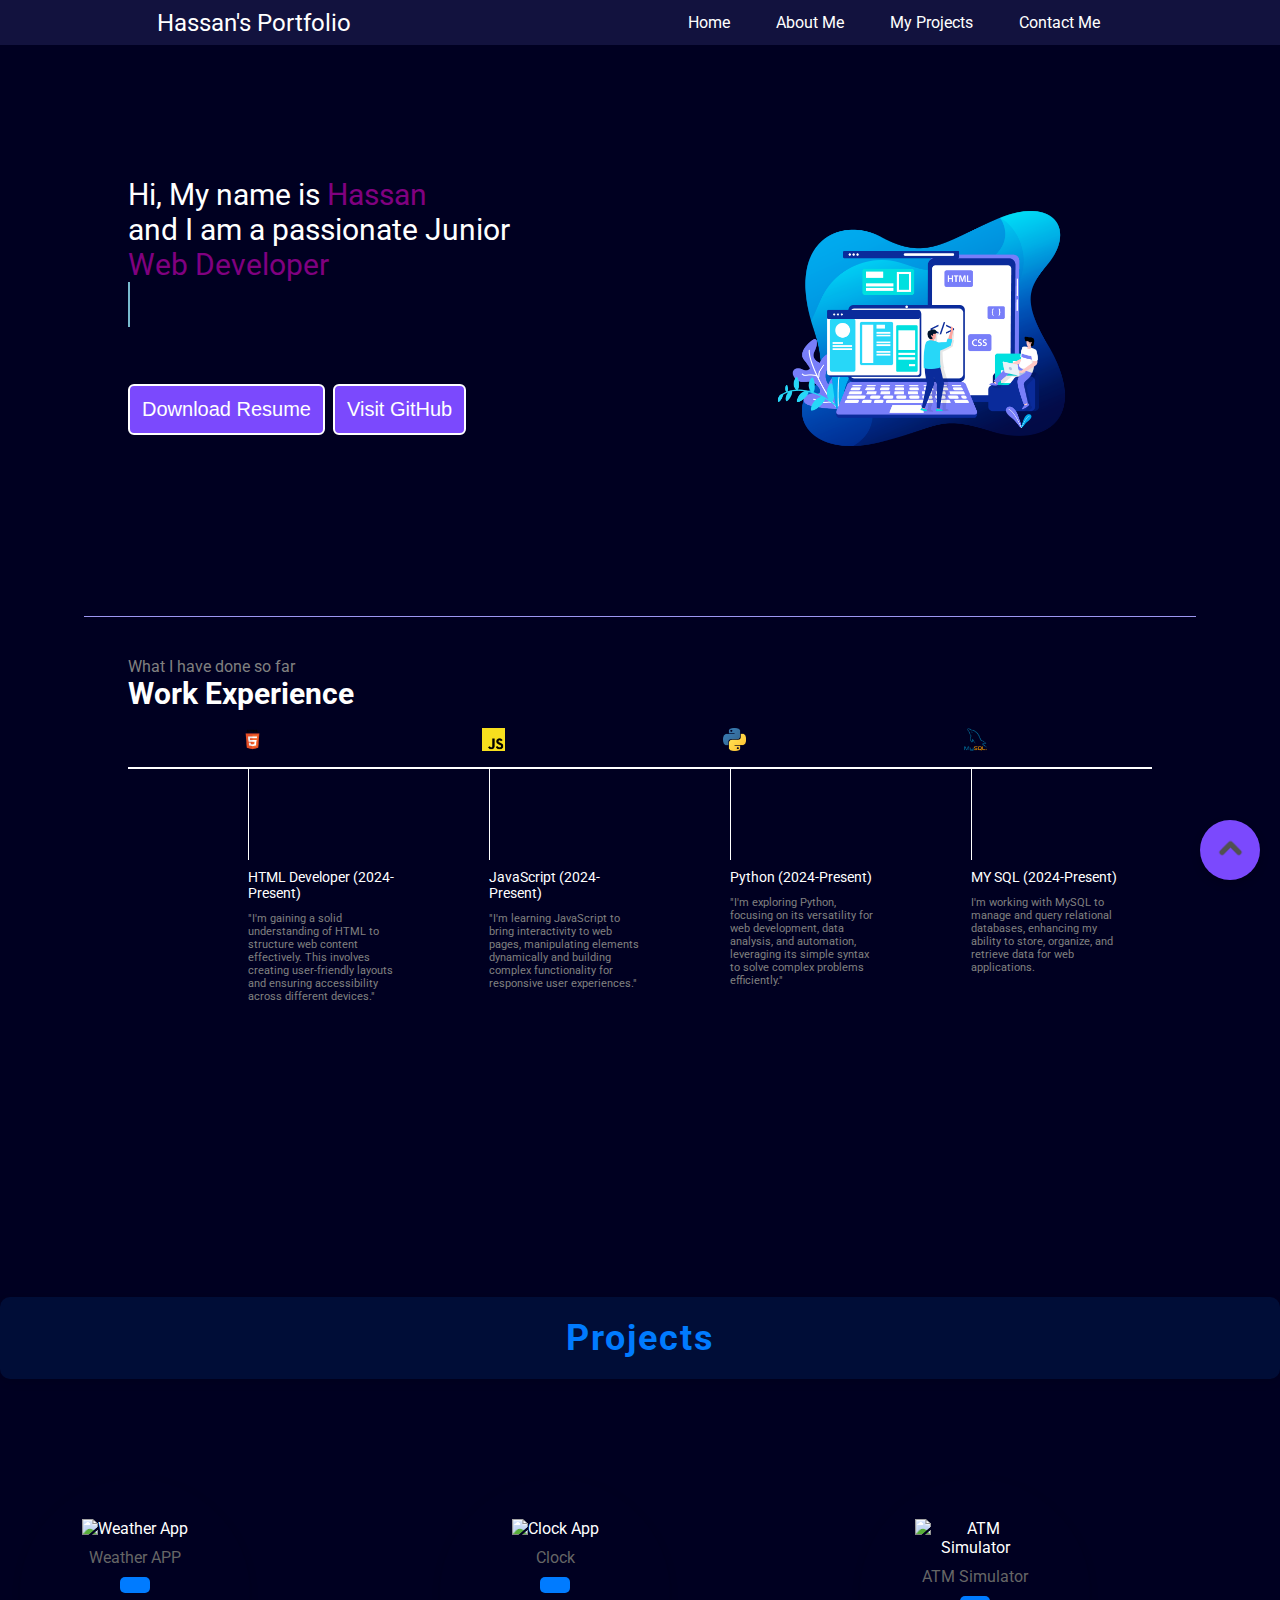
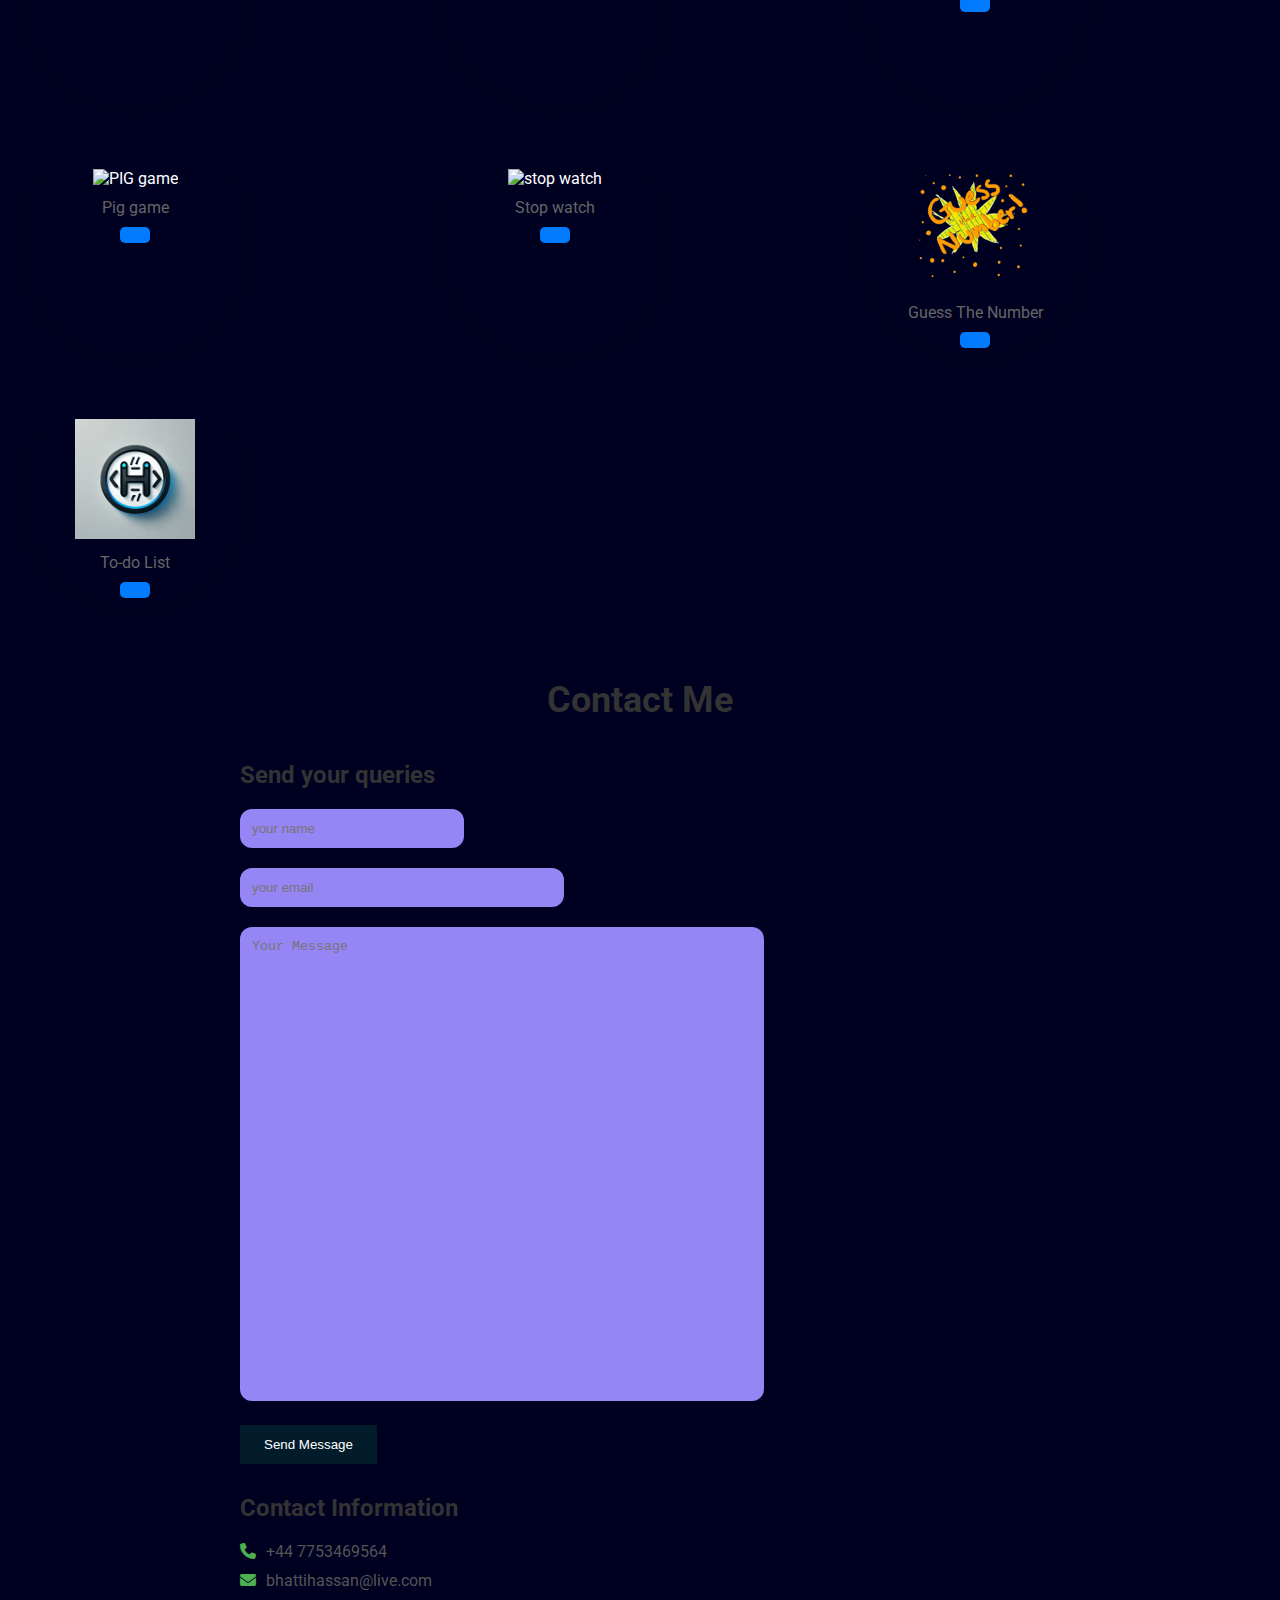
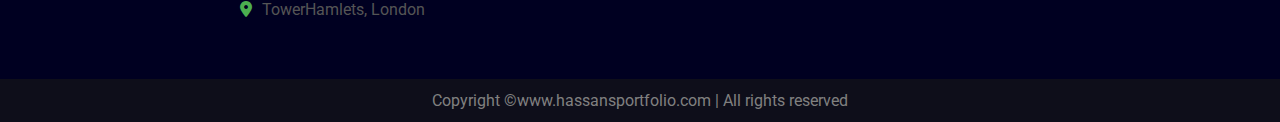
==== index.html @ a8bab6af "Update index.html" ====
<!DOCTYPE html>
<html lang="en">
  <head>
    <meta charset="UTF-8" />
    <meta name="viewport" content="width=device-width, initial-scale=1.0" />
    <title>Hassan-Developer Portfolio</title>
    <link rel="stylesheet" href="https://cdnjs.cloudflare.com/ajax/libs/font-awesome/6.6.0/css/all.min.css">
    <link href="https://fonts.googleapis.com/css2?family=Roboto:wght@400;700&display=swap" rel="stylesheet">
    <link rel="stylesheet" href="css/style.css" />
    
  </head>
  <body>
    <header>
      <nav>
        <div class="left">Hassan's Portfolio</div>
        <div class="right">
          <ul>
             <li><a href="javascript:void(0);">Home</a></li>
            <li><a href="javascript:void(0);" onclick="showAbout(event)">About Me</a></li>
            <li><a href="javascript:void(0);" id ="Projects" >My Projects</a></li>
            <li><a href="javascript:void(0);" id="contact">Contact Me</a></li>
          </ul>
        </div>
      </nav>
    </header>
   
    <div class="cloud" id="aboutCloud"> 
 
  <div class="text">

  <h1>About Me</h1>
 
<p class = "ani-text">I hold a BSc Computer Science degree from University of East London and have a deep passion for programming languages and new technologies. I am fast learner with a strong ability to stay updated with latest industry knowledge. Currently, I am enrolled in 12-week intensive Bootcamp focused on Software Development skills, where I am working on several projects to develop an online GitHub portfolio.</p>

 <p class="ani-text"> My goal is to consolidate my skills and gain hands-on experience as a junior Developer. I am now seeking a Junior Developer role to build my existing knowledge and contribute effectively to dynamic team.   
  </p>
  <button class="close" id="close">X</button>
  </div>
  </div>
</div>
    <main>
      <section class="firstSection">
        <div class="leftSection">
          <div class="animated">
            Hi, My name is <span class="purple">Hassan</span>
            <div>and I am a passionate Junior</div>
            <div><span class = "purple">Web Developer</span></div>
            <span class="cursor"></span>
          </div>
          
          <span id="element"></span>
          <div class="button">
            <button class="btn" onclick="downloadResume()">Download Resume</button>
            <button class="btn"onclick="visitGitHub()">Visit GitHub</button>
          </div>
        </div>
        <div class="rightSection"><img src="front-logox/Pic1.png"></div>
      </section>
<hr>
      <section class="secondSection">
        <span class="text-gray">What I have done so far</span>
        <h1>Work Experience</h1>

        <div class="box">
        <div class="vertical">
          <img class="image-top" src="front-logox/html.png" alt="">
          <div class="vertical-title">
            HTML Developer (2024-Present)
          </div>
          <div class="vertical-desc">
            "I'm gaining a solid understanding of HTML to structure web content effectively. This involves creating user-friendly layouts and ensuring accessibility across different devices."
          </div>
        </div>

        <div class="vertical">
          <img class="image-top" src="front-logox/js.png" alt="">
          <div class="vertical-title">
            JavaScript (2024-Present)
          </div>
          <div class="vertical-desc">
            "I'm learning JavaScript to bring interactivity to web pages, manipulating elements dynamically and building complex functionality for responsive user experiences."
          </div>
        </div>
        <div class="vertical">
          <img class="image-top" src="front-logox/py.png" alt="">
          <div class="vertical-title">
            Python (2024-Present)
          </div>
          <div class="vertical-desc">
            "I'm exploring Python, focusing on its versatility for web development, data analysis, and automation, leveraging its simple syntax to solve complex problems efficiently."
          </div>
        </div>
        <div class="vertical">
          <img class="image-top" src="front-logox/mysql.png" alt="">
          <div class="vertical-title">
            MY SQL (2024-Present)
          </div>
          <div class="vertical-desc">
            I'm working with MySQL to manage and query relational databases, enhancing my ability to store, organize, and retrieve data for web applications.
          </div>
        </div>  
      </section>
    </main>


  <h3 class="page-title" id="Project-f">Projects</h3>
    
    <div class="rectangular-project">

      <div class="project-card">
        <img src="/projectslogos/Weather.png" alt="Weather App" class="project-logo">
<p>Weather APP</p>
<a href="Projects/Weather APP/index.html" class="project-link" target="_blank"></a>
      </div>

      <div class="project-card">
        <img src="/projectslogos/clock.PNG" alt="Clock App" class="project-logo">
        <p>Clock</p>
        <a href="Projects/Amazing analog and digital clock/index.html" class="project-link" target="_blank"></a>
        
              </div>

              <div class="project-card">
                <img src=/"projectslogos/Atm_simulator.PNG" alt="ATM Simulator" class="project-logo">
                <p>ATM Simulator</p>
                <a href="Projects/Cash Machine/index.html" class="project-link" target="_blank"></a>
                
                      </div>

                      <div class="project-card">
                        <img src="/projectslogos/pig_game.PNG" alt="PIG game" class="project-logo">
                        <p>Pig game</p>
                        <a href="Projects/07-Pig-Game/starter/index.html" class="project-link" target="_blank"></a>
                        
                              </div>

               <div class="project-card">
                                <img src="/projectslogos/Stop_watch.PNG" alt="stop watch" class="project-logo">
                                <p>Stop watch</p>
                                <a href="Projects/Stop watch/index.html" class="project-link" target="_blank"></a>
                                
                                      </div>

                                      <div class="project-card">
                                        <img src="/projectslogos/guess.png" alt="stop watch" class="project-logo">
                                        <p>Guess The Number</p>
                                        <a href="Projects/guess my number/index.html" class="project-link" target="_blank"></a>
                                        
                                              </div>
                                              <div class="project-card">
                                                <img src="projectslogos/todolist.png" alt="todolist" class="project-logo">
                                                <p>To-do List</p>
                                                <a href="Projects/To do list app/index.html" class="project-link" target="_blank"></a>
                                                
                                                      </div>
    </div>
    <section class="contact" id="contact-f">
      <div class="container">
        <h2>Contact Me</h2>
        <div class="contact-wrapper">
          <div class="contact-form">
            <h3>Send your queries</h3>
            <form action="https://formspree.io/f/xanwrjkg"
            method="POST">

              <div class="form-group">
                <input type="text" class="name" name="name" placeholder="your name">
              </div>
              <div class="form-group">
                <input type="email" class="email" name="email" placeholder="your email">
              </div>
              <div class="form-group">
                <textarea name="message" class="message" placeholder="Your Message"></textarea>
            </div>
            <button type="submit">Send Message</button>
            </form>
          </div>
          <div class="contact-info">
            <h3>Contact Information</h3>
            <p><i class="fas fa-phone"></i>+44 7753469564</p>
            <p><i class="fas fa-envelope"></i>bhattihassan@live.com</p>
            <p><i class="fas fa-map-marker-alt"></i>TowerHamlets, London</p>
          </div>
        </div>
      </div>
    </section>
    <div class="up" id="up">
    <img src="front-logox/up.png">
  </div>



    <footer>

<div class="footer-rights">
 Copyright &#169;www.hassansportfolio.com | All rights reserved
</div>
    </footer>


  
    <script src="javascript/script.js"></script>
  </body>
</html>
---- css/style.css ----
* {
  margin: 0;
  padding: 0;
}

html {
  scroll-behavior: smooth;
}

body {
  background-color: rgb(0, 0, 33);
  color: white;
  font-family: "Roboto", sans-serif;
}

nav {
  display: flex;
  justify-content: space-around;
  align-items: center;
  height: 45px;
  background-color: rgb(18, 18, 62);
}

nav ul {
  display: flex;
  justify-content: center;
}

nav ul li {
  list-style: none;
  margin: 0 23px;
}

nav ul li a {
  text-decoration: none;
  color: white;
}

nav ul li a:hover {
  color: rgb(115, 115, 243);
  font-size: 1.02rem;
}

main hr {
  border: 0;
  background: #9c97f1;
  height: 1.2px;
  margin: 40px 84px;
}
.left {
  font-size: 1.5rem;
}

.firstSection {
  display: flex;
  justify-content: space-around;
  align-items: center;
  margin: 130px 0;
}

.firstSection > div {
  width: 30%;
}

.leftSection {
  font-size: 2rem;
}

.leftSection .button {
  padding: 50px 0;
}

.rightSection img {
  width: 80%;
}

.leftSection .btn {
  background-color: #7b49fd;
  color: white;
  border: 2px solid white;
  border-radius: 6px;
  font-size: 20px;
  cursor: pointer;
  padding: 12px;
}

.purple {
  color: purple;
}

.text-gray {
  color: gray;
}

#element {
  color: purple;
}

.secondSection {
  max-width: 80vw;
  margin: auto;
  height: 80vh;
}

.secondSection h1 {
  font-size: 1.9rem;
}

.secondSection .box {
  background: white;
  width: 80vw;
  height: 2px;
  margin: 56px 0;
  display: flex;
}

.secondSection .vertical {
  height: 93px;
  width: 1px;
  background-color: white;
  margin: 0 120px;
}

.image-top {
  width: 23px;
  position: relative;
  top: -39px;
  left: -7px;
}

.vertical-title {
  position: relative;
  top: 75px;
  width: 150px;
  font-size: 14px;
}

.vertical-desc {
  position: relative;
  top: 86px;
  color: gray;
  width: 150px;
  font-size: 11px;
}

footer {
  background-color: #0e0e1a;
}

.footer {
  display: flex;
  padding: 23px 122px;
  justify-content: space-evenly;
}

.footer ul {
  list-style: none;
}

.footer > div {
  width: 223px;
}

footer .footer-rights {
  text-align: center;
  color: gray;
  padding: 12px;
}

.contact {
  min-height: 100vh;
  background-color: rgb(0, 0, 33);
  padding: 50px;
  text-align: center;
}

.container {
  max-width: 800px;
  margin: 0 auto;
}

.container h2 {
  font-size: 36px;
  margin-bottom: 40px;
  color: #333;
}

.contact-wrapper {
  display: grid;
  grid-template-columns: 1fr;
  grid-gap: 30px;
}

.contact-form {
  text-align: left;
}

.contact-form h3 {
  font-size: 24px;
  margin-bottom: 20px;
  color: #333;
}

.form-group {
  margin-bottom: 20px;
}

.form-group .name {
  width: 200px;
}

.form-group .email {
  width: 300px;
}

.form-group .message {
  width: 500px;
  height: 50vh;
}

input,
textarea {
  width: 100%;
  padding: 12px;
  border-radius: 12px;
  border: none;
  background-color: #9685f5;
  color: #333;
  resize: none;
}

input:focus,
textarea:focus {
  outline: none;
  box-shadow: 0 0 8px #bbb;
}

button {
  display: inline;
  padding: 12px 24px;
  background-color: #031c2b;
  color: #fff;
  border: none;
  cursor: pointer;
  transition: 0.3s ease;
}

button:hover {
  background-color: #59b3e7;
}

.contact-info {
  text-align: left;
}

.contact-info h3 {
  font-size: 24px;
  margin-bottom: 20px;
  color: #333;
}

.contact-info p {
  margin-bottom: 10px;
  color: #555;
}

.contact-info i {
  color: #4caf50;
  margin-right: 10px;
}

.up {
  position: fixed;
  bottom: 20px;
  right: 20px;
  width: 60px;
  height: 60px;
  background-color: #7b49fd;
  border-radius: 50%;
  display: flex;
  justify-content: center;
  align-items: center;
  box-shadow: 0px 4px 10px rgba(0, 0, 0, 0.2);
  cursor: pointer;
}

.up img {
  width: 30px;
  height: 30px;
}

.up:hover {
  background-color: #188acc;
}

.animated {
  font-size: 30px;
  white-space: nowrap;
  overflow: hidden;
  animation: typing 2s steps(50, end) forwards, blink 0.75s step-end infinite;
}

@keyframes typing {
  from {
    width: 0;
  }
  to {
    width: 100%;
  }
}

@keyframes blink {
  from {
    border-right-color: black;
  }
  to {
    border-right-color: transparent;
  }
}

.cursor {
  display: inline-block;
  background-color: rgb(120, 186, 206);
  width: 2px;
  height: 1.5em;
  animation: blink-cursor 1s steps(1) infinite;
}

@keyframes blink-cursor {
  50% {
    opacity: 0;
  }
}

.text h1 {
  font-size: 1.8em;
  color: #7b49fd;
  margin-bottom: 10px;
}

.ani-text {
  font-size: 1.1em;
  line-height: 1.6;
  margin-bottom: 15px;
}

#aboutCloud {
  display: none;
}

.cloud {
  position: relative;
  top: 100px;
  left: 50%;
  transform: translateX(-50%);
  width: 450px;
  border-radius: 20px;
  padding: 25px 20px;
  background: linear-gradient(135deg, #6a11cb 0%, #2575fc 100%);
  box-shadow: 0 4px 20px rgba(0, 0, 0, 0.2);
  color: white;
  text-align: center;
  animation: fadeIn 1s ease;
}

.text h1 {
  font-family: "Arial", sans-serif;
  font-size: 2em;
  color: #ffda79;
  margin-bottom: 15px;
  animation: slideDown 1s ease;
}

.ani-text {
  font-family: "Verdana", sans-serif;
  font-size: 1.1em;
  line-height: 1.6;
  margin-bottom: 15px;
  text-shadow: 1px 1px 2px rgba(0, 0, 0, 0.2);
  opacity: 0;
  animation: fadeInText 1.5s ease forwards;
}

@keyframes fadeInText {
  0% {
    opacity: 0;
  }
  100% {
    opacity: 1;
  }
}

.close {
  position: absolute;
  top: 10px;
  right: 10px;
  background: none;
  border: none;
  color: white;
  cursor: pointer;
  transition: color 0.3s;
}

.close:hover {
  color: #ff5e5e;
}

@keyframes fadeIn {
  from {
    opacity: 0;
  }
  to {
    opacity: 1;
  }
}

@keyframes fadeOut {
  from {
    opacity: 1;
  }
  to {
    opacity: 0;
  }
}

.rectangular-project {
  display: grid;
  grid-template-columns: repeat(3, 1fr);
  gap: 20px;
  padding: 20px;
}

.project-logo {
  max-width: 80%;
  height: auto;
  margin-bottom: 10px;
}

.project-card p {
  color: #666;
}

.project-link {
  display: inline-block;
  margin-top: 10px;
  padding: 8px 15px;
  background-color: #007bff;
  color: #fff;
  text-decoration: none;
  border-radius: 5px;
  transition: background-color 0.3s;
}

.project-link:hover {
  background-color: #0056b3;
}

.page-title {
  font-size: 36px;
  color: #007bff;
  text-align: center;
  font-weight: bold;
  letter-spacing: 2px;
  background-color: rgba(0, 123, 255, 0.1);
  padding: 20px;
  border-radius: 10px;
  box-shadow: 0 4px 8px rgba(0, 0, 0, 0.1);
  position: relative;
  transform: translateY(-80px);
}

@keyframes moveAround {
  0% {
    transform: translate(0px, 0px);
  }
  25% {
    transform: translate(5px, -5px);
  }
  50% {
    transform: translate(-5px, 5px);
  }
  75% {
    transform: translate(10px, 0px);
  }
  100% {
    transform: translate((0px, 10px));
  }
}

.project-card {
  background-color: transparent;
  border-radius: 120px;
  box-shadow: 0 2px 10px rgba(0, 0, 0, 0.1);
  padding: 40px;
  text-align: center;
  transition: transform 0.2s;
  position: relative;
  width: 150px;
  height: 150px;

  animation: moveAround 3s infinite;
  transition: transform 0.2s ease-in-out;
}

.project-card:hover {
  animation: none;
  transform: scale(1.05);
}
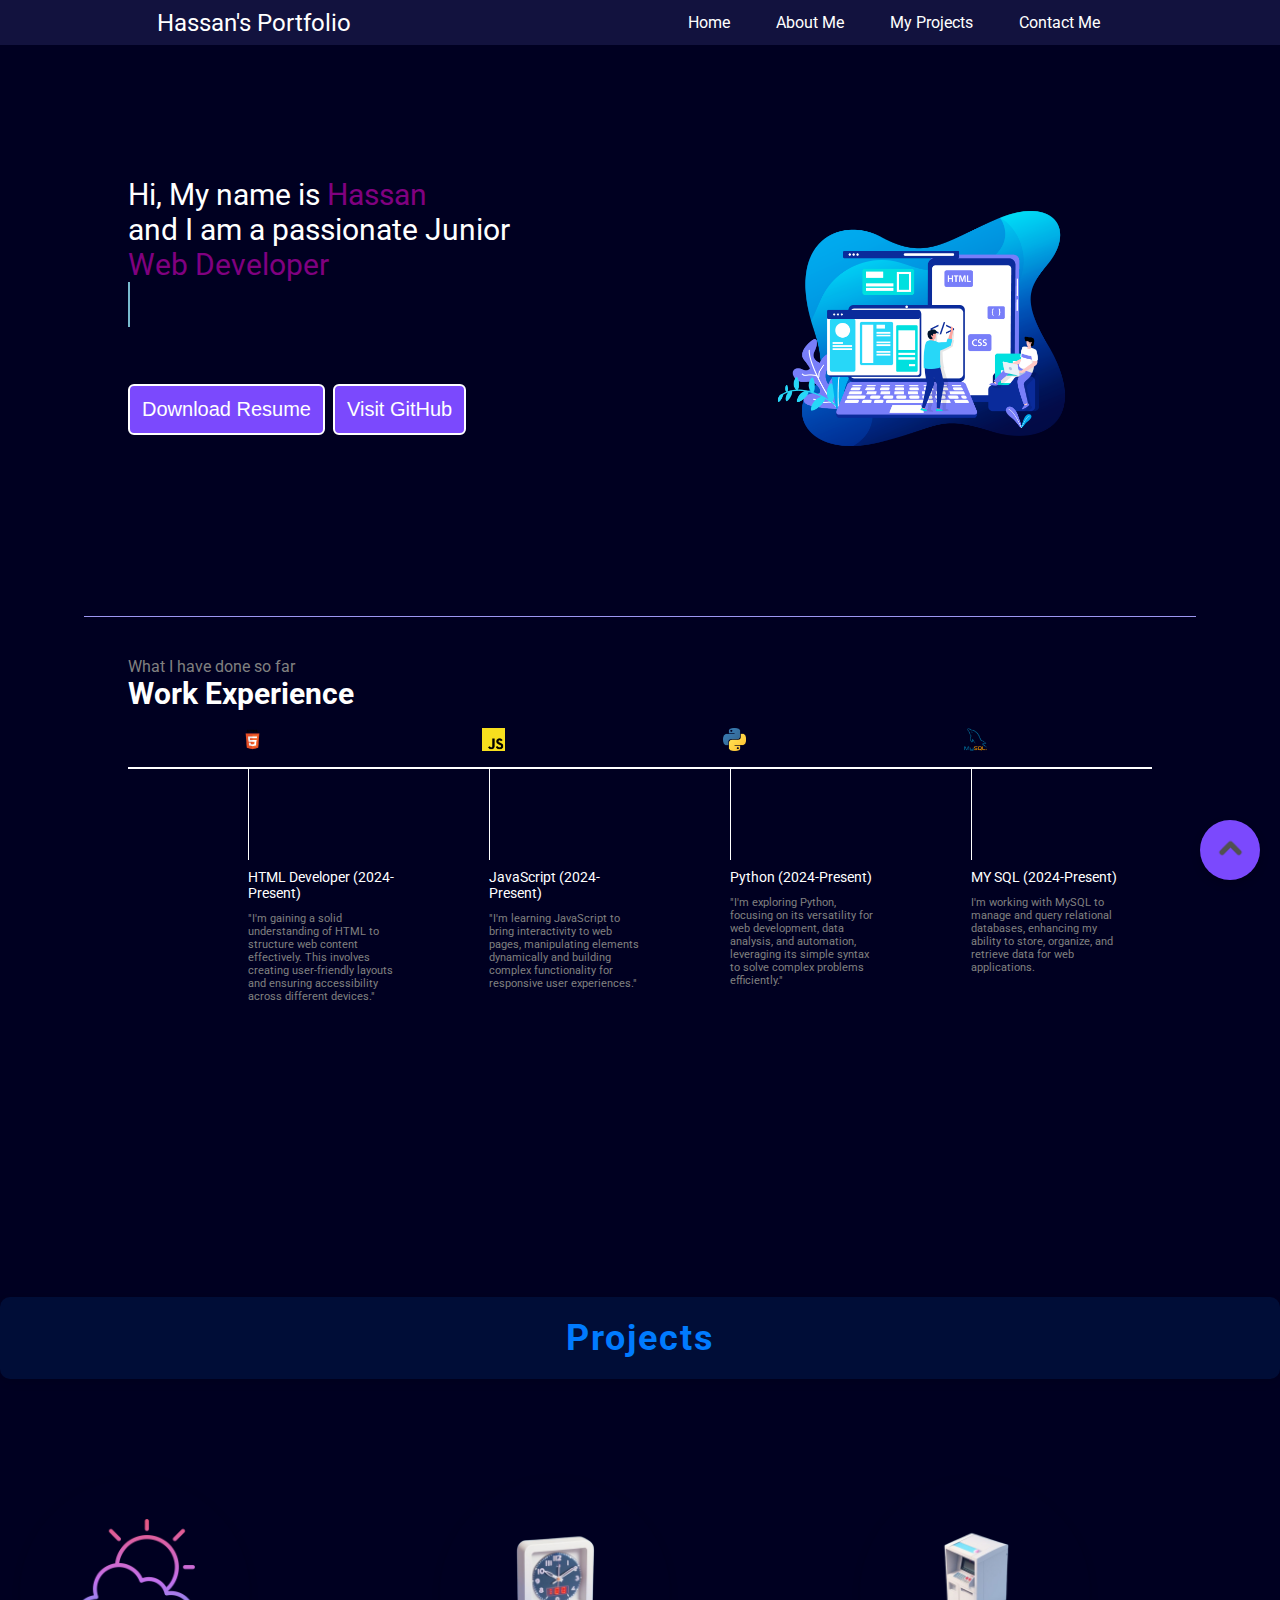
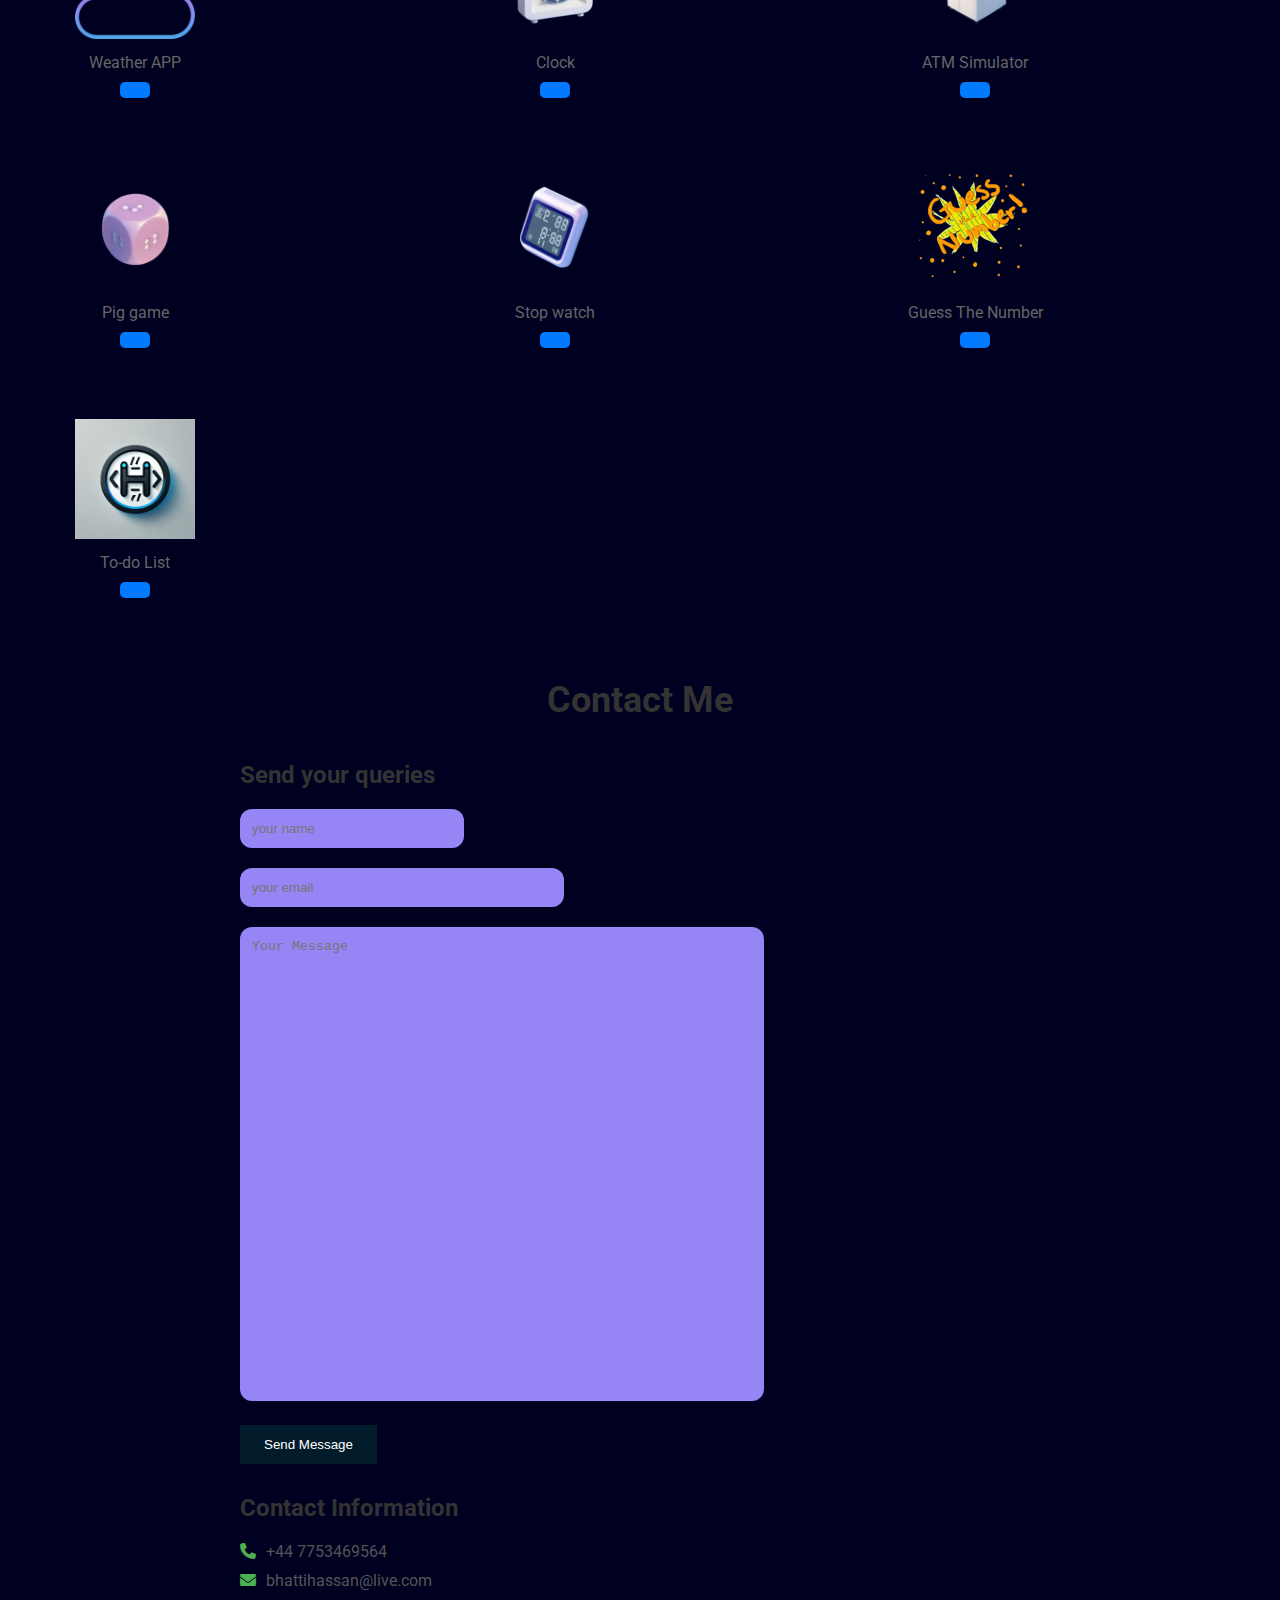
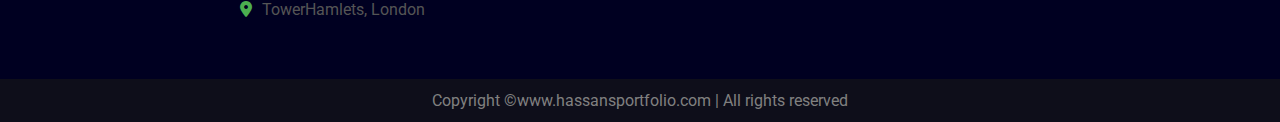
==== commit 4a48ba4c: "corrected spellings" ====
--- a/index.html
+++ b/index.html
@@ -108,41 +108,41 @@
     <div class="rectangular-project">
 
       <div class="project-card">
-        <img src="/projectslogos/Weather.png" alt="Weather App" class="project-logo">
+        <img src="projectslogos/weather.png" alt="Weather App" class="project-logo">
 <p>Weather APP</p>
 <a href="Projects/Weather APP/index.html" class="project-link" target="_blank"></a>
       </div>
 
       <div class="project-card">
-        <img src="/projectslogos/clock.PNG" alt="Clock App" class="project-logo">
+        <img src="projectslogos/clock.png" alt="Clock App" class="project-logo">
         <p>Clock</p>
         <a href="Projects/Amazing analog and digital clock/index.html" class="project-link" target="_blank"></a>
         
               </div>
 
               <div class="project-card">
-                <img src=/"projectslogos/Atm_simulator.PNG" alt="ATM Simulator" class="project-logo">
+                <img src="projectslogos/atmsimulator.png" alt="ATM Simulator" class="project-logo">
                 <p>ATM Simulator</p>
                 <a href="Projects/Cash Machine/index.html" class="project-link" target="_blank"></a>
                 
                       </div>
 
                       <div class="project-card">
-                        <img src="/projectslogos/pig_game.PNG" alt="PIG game" class="project-logo">
+                        <img src="projectslogos/piggame.png" alt="PIG game" class="project-logo">
                         <p>Pig game</p>
                         <a href="Projects/07-Pig-Game/starter/index.html" class="project-link" target="_blank"></a>
                         
                               </div>
 
                <div class="project-card">
-                                <img src="/projectslogos/Stop_watch.PNG" alt="stop watch" class="project-logo">
+                                <img src="projectslogos/stopwatch.png" alt="stop watch" class="project-logo">
                                 <p>Stop watch</p>
                                 <a href="Projects/Stop watch/index.html" class="project-link" target="_blank"></a>
                                 
                                       </div>
 
                                       <div class="project-card">
-                                        <img src="/projectslogos/guess.png" alt="stop watch" class="project-logo">
+                                        <img src="projectslogos/guess.png" alt="stop watch" class="project-logo">
                                         <p>Guess The Number</p>
                                         <a href="Projects/guess my number/index.html" class="project-link" target="_blank"></a>
                                         
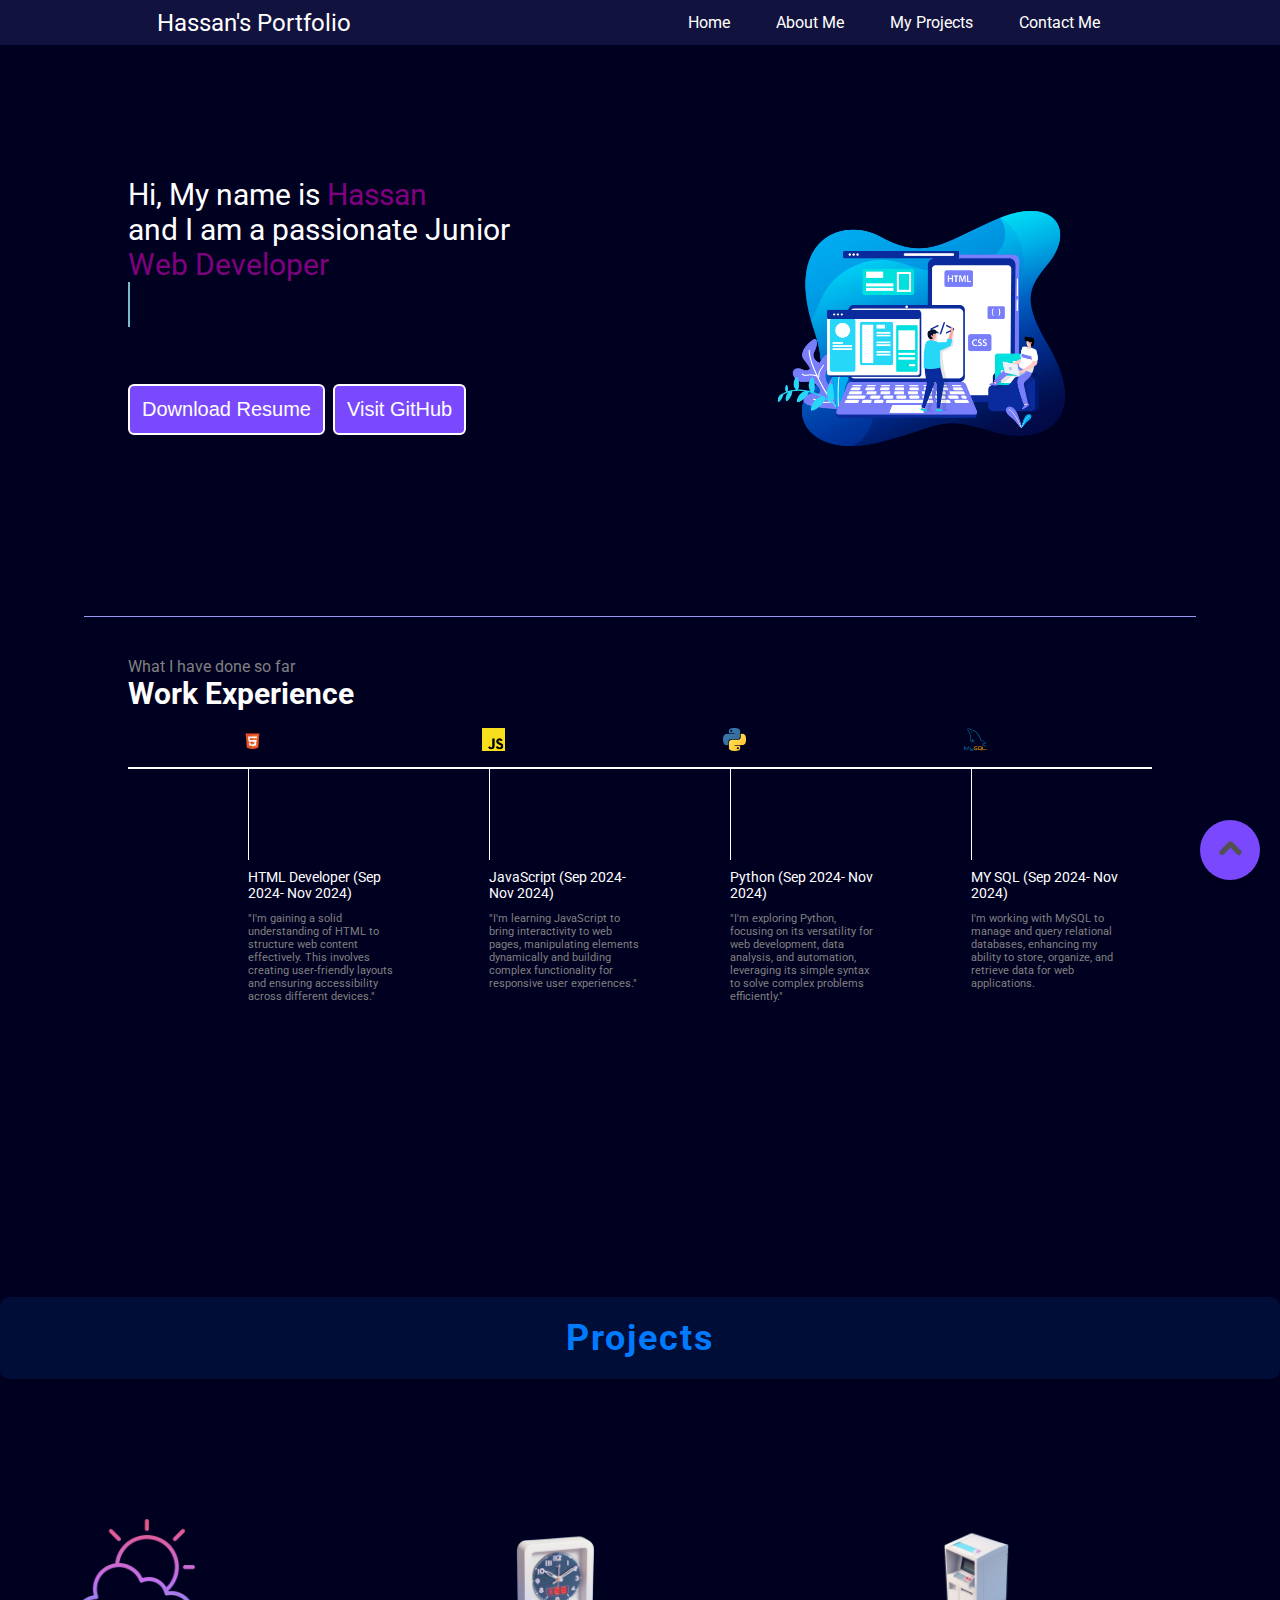
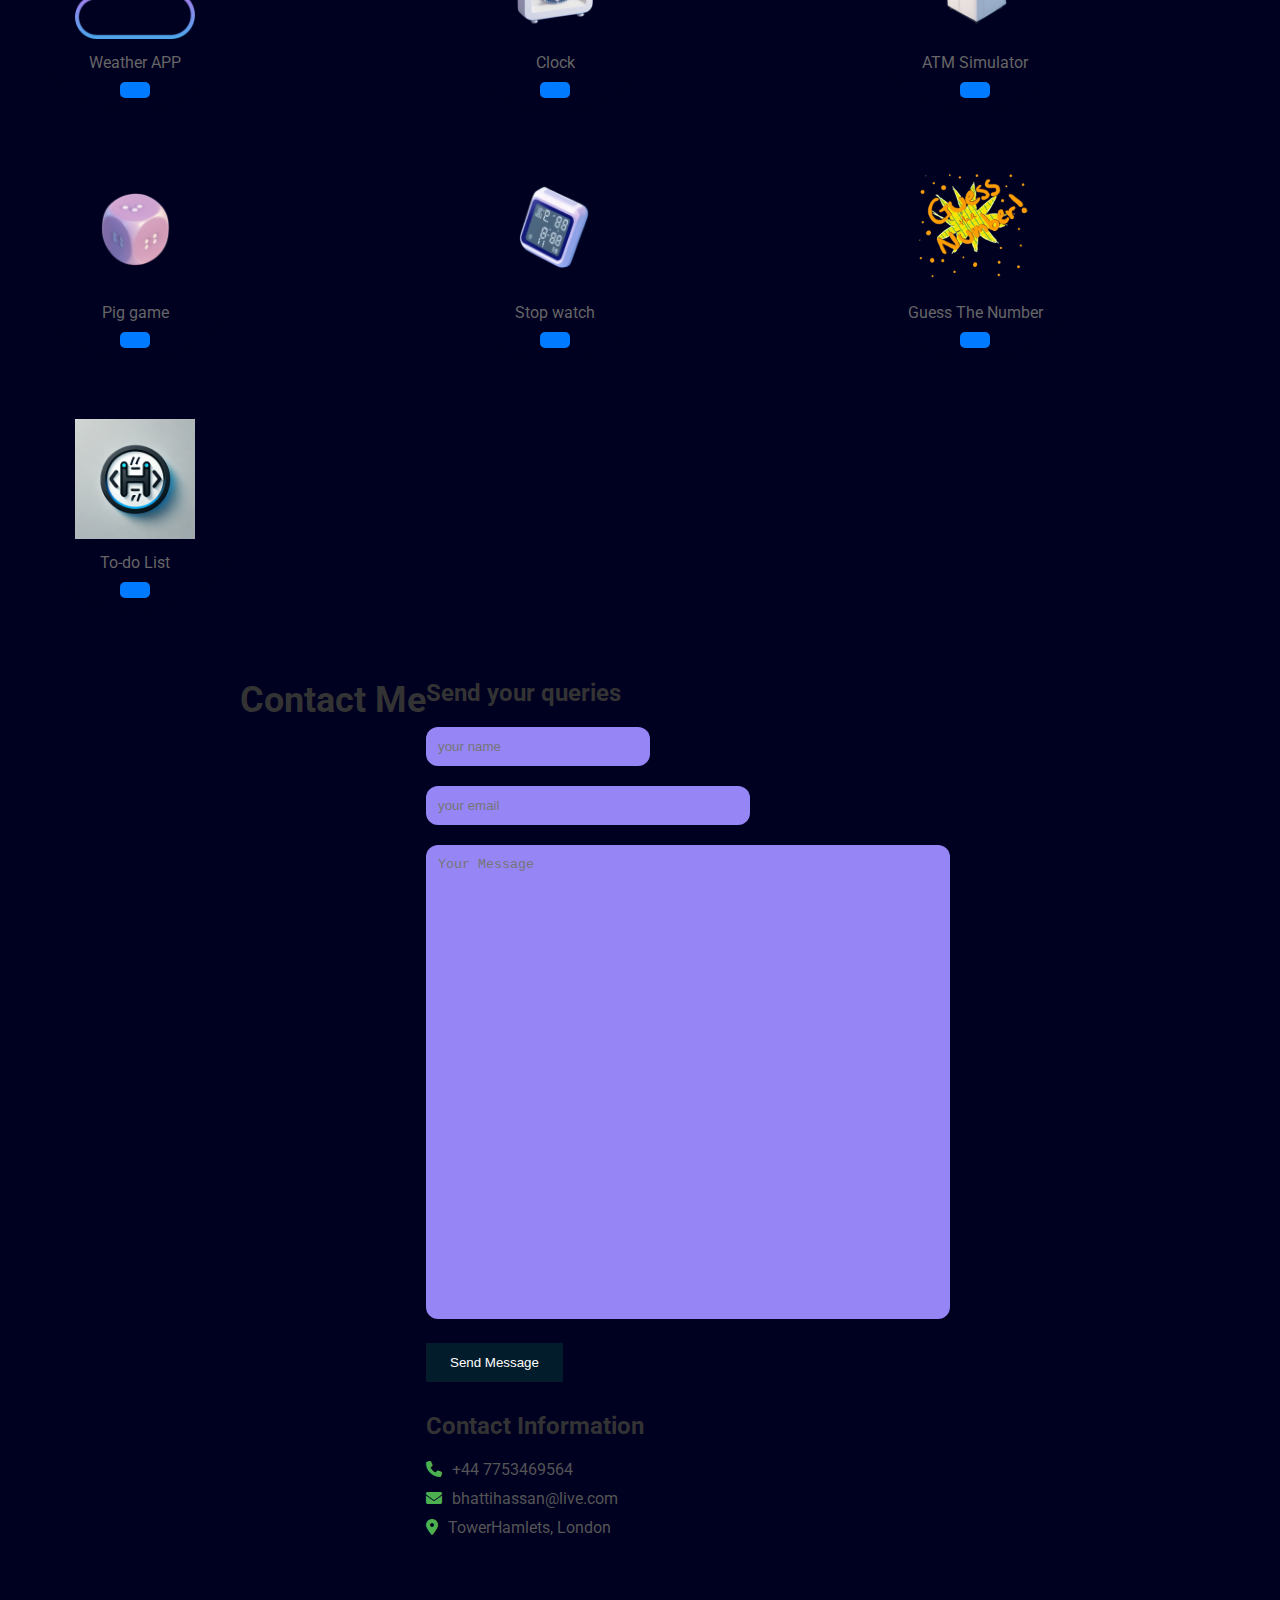
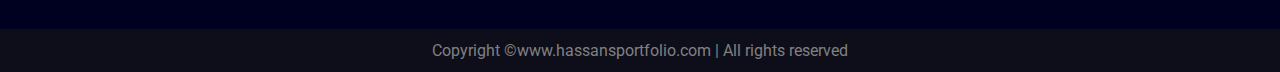
==== commit ca683205: "update to skills" ====
--- a/index.html
+++ b/index.html
@@ -65,7 +65,7 @@
         <div class="vertical">
           <img class="image-top" src="front-logox/html.png" alt="">
           <div class="vertical-title">
-            HTML Developer (2024-Present)
+            HTML Developer (Sep 2024- Nov 2024) 
           </div>
           <div class="vertical-desc">
             "I'm gaining a solid understanding of HTML to structure web content effectively. This involves creating user-friendly layouts and ensuring accessibility across different devices."
@@ -75,7 +75,7 @@
         <div class="vertical">
           <img class="image-top" src="front-logox/js.png" alt="">
           <div class="vertical-title">
-            JavaScript (2024-Present)
+            JavaScript (Sep 2024- Nov 2024)
           </div>
           <div class="vertical-desc">
             "I'm learning JavaScript to bring interactivity to web pages, manipulating elements dynamically and building complex functionality for responsive user experiences."
@@ -84,7 +84,7 @@
         <div class="vertical">
           <img class="image-top" src="front-logox/py.png" alt="">
           <div class="vertical-title">
-            Python (2024-Present)
+            Python (Sep 2024- Nov 2024)
           </div>
           <div class="vertical-desc">
             "I'm exploring Python, focusing on its versatility for web development, data analysis, and automation, leveraging its simple syntax to solve complex problems efficiently."
@@ -93,7 +93,7 @@
         <div class="vertical">
           <img class="image-top" src="front-logox/mysql.png" alt="">
           <div class="vertical-title">
-            MY SQL (2024-Present)
+            MY SQL (Sep 2024- Nov 2024)
           </div>
           <div class="vertical-desc">
             I'm working with MySQL to manage and query relational databases, enhancing my ability to store, organize, and retrieve data for web applications.
@@ -110,47 +110,47 @@
       <div class="project-card">
         <img src="projectslogos/weather.png" alt="Weather App" class="project-logo">
 <p>Weather APP</p>
-<a href="Projects/Weather APP/index.html" class="project-link" target="_blank"></a>
+<a href="Projects/weatherapp/index.html" class="project-link" target="_blank"></a>
       </div>
 
       <div class="project-card">
         <img src="projectslogos/clock.png" alt="Clock App" class="project-logo">
         <p>Clock</p>
-        <a href="Projects/Amazing analog and digital clock/index.html" class="project-link" target="_blank"></a>
+        <a href="Projects/amazinganaloganddigitalclock/index.html" class="project-link" target="_blank"></a>
         
               </div>
 
               <div class="project-card">
                 <img src="projectslogos/atmsimulator.png" alt="ATM Simulator" class="project-logo">
                 <p>ATM Simulator</p>
-                <a href="Projects/Cash Machine/index.html" class="project-link" target="_blank"></a>
+                <a href="Projects/cashmachine/index.html" class="project-link" target="_blank"></a>
                 
                       </div>
 
                       <div class="project-card">
                         <img src="projectslogos/piggame.png" alt="PIG game" class="project-logo">
                         <p>Pig game</p>
-                        <a href="Projects/07-Pig-Game/starter/index.html" class="project-link" target="_blank"></a>
+                        <a href="Projects/piggame/starter/index.html" class="project-link" target="_blank"></a>
                         
                               </div>
 
                <div class="project-card">
                                 <img src="projectslogos/stopwatch.png" alt="stop watch" class="project-logo">
                                 <p>Stop watch</p>
-                                <a href="Projects/Stop watch/index.html" class="project-link" target="_blank"></a>
+                                <a href="Projects/stopwatch/index.html" class="project-link" target="_blank"></a>
                                 
                                       </div>
 
                                       <div class="project-card">
-                                        <img src="projectslogos/guess.png" alt="stop watch" class="project-logo">
+                                        <img src="projectslogos/guess.png" alt="Guess Number" class="project-logo">
                                         <p>Guess The Number</p>
-                                        <a href="Projects/guess my number/index.html" class="project-link" target="_blank"></a>
+                                        <a href="Projects/guessmynumber/index.html" class="project-link" target="_blank"></a>
                                         
                                               </div>
                                               <div class="project-card">
-                                                <img src="projectslogos/todolist.png" alt="todolist" class="project-logo">
+                                                <img src="projectslogos/todolist.png" alt="todo list" class="project-logo">
                                                 <p>To-do List</p>
-                                                <a href="Projects/To do list app/index.html" class="project-link" target="_blank"></a>
+                                                <a href="Projects/todolistapp/index.html" class="project-link" target="_blank"></a>
                                                 
                                                       </div>
     </div>
--- a/css/style.css
+++ b/css/style.css
@@ -3,6 +3,11 @@
   padding: 0;
 }
 
+@media (max-width: 768px) {
+  .container {
+    flex-direction: column;
+  }
+}
 html {
   scroll-behavior: smooth;
 }
@@ -175,6 +180,8 @@
 }
 
 .container {
+  display: flex;
+  flex-wrap: wrap;
   max-width: 800px;
   margin: 0 auto;
 }
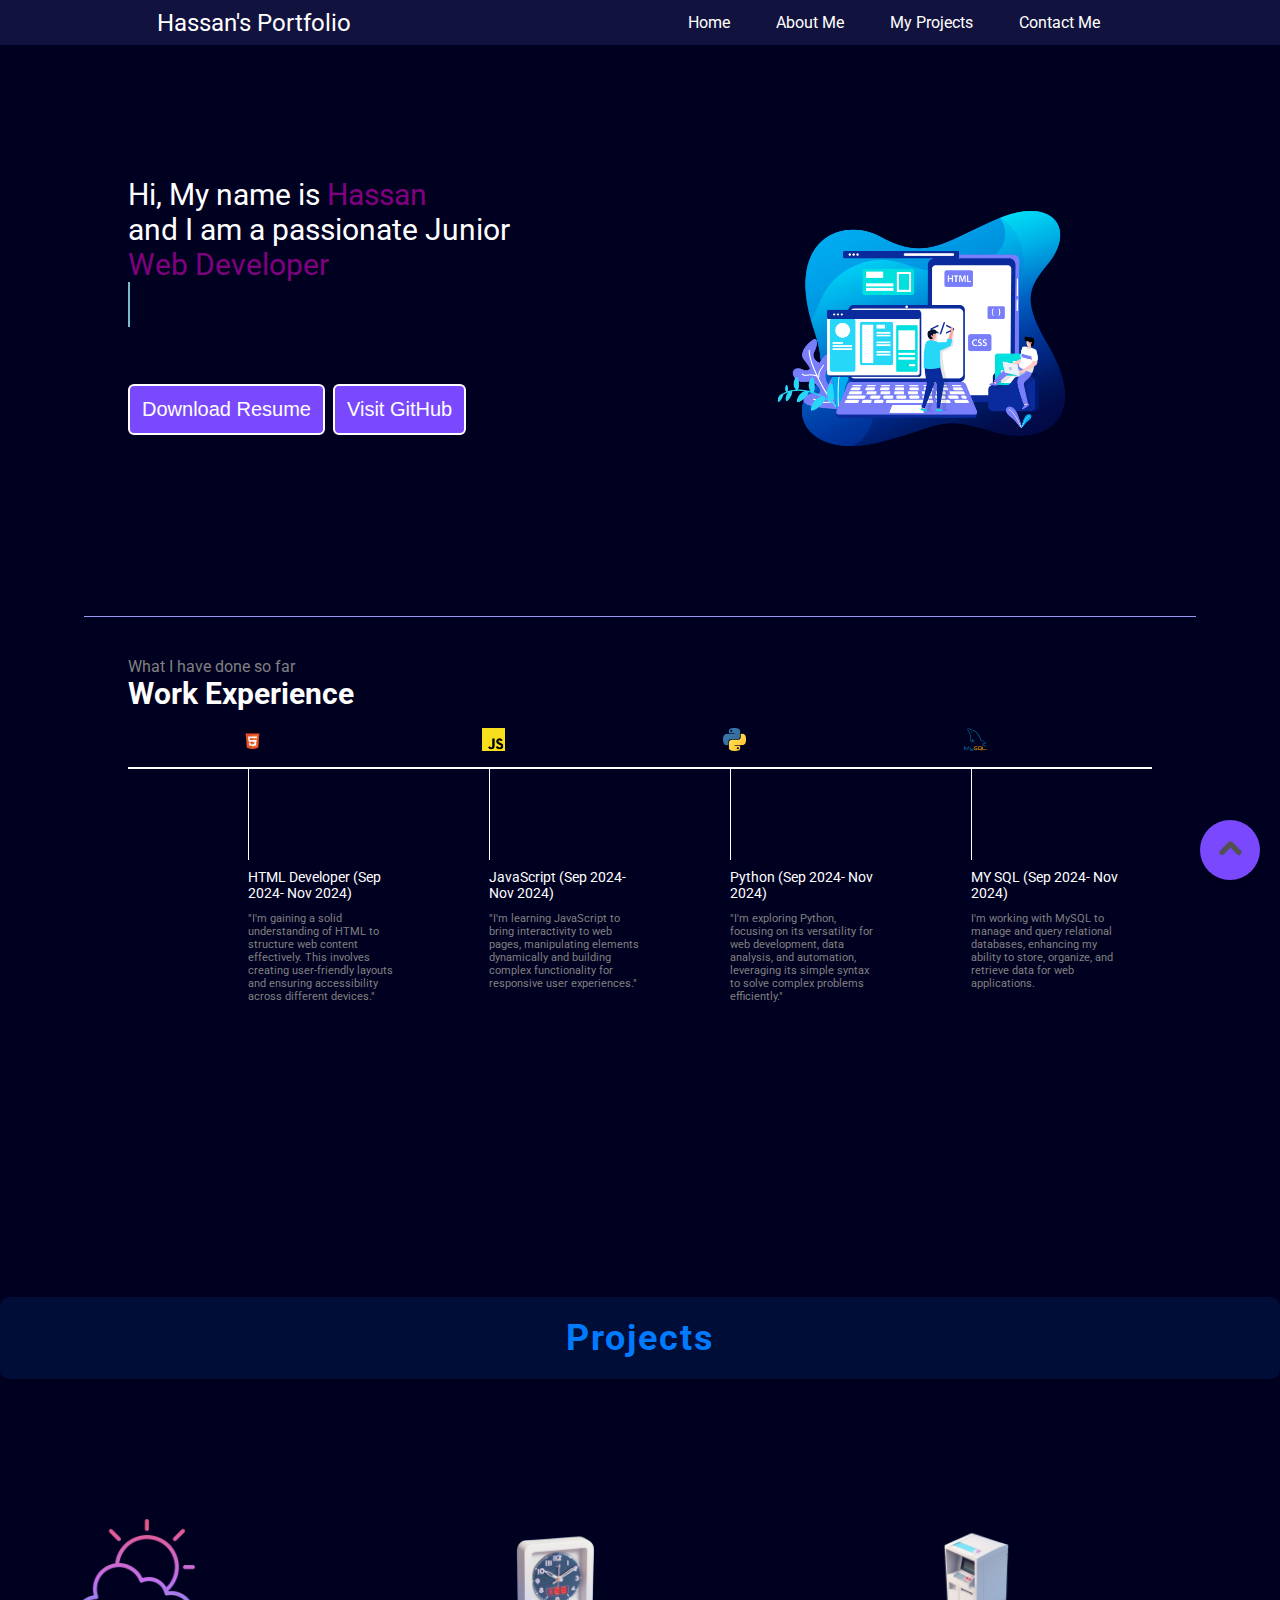
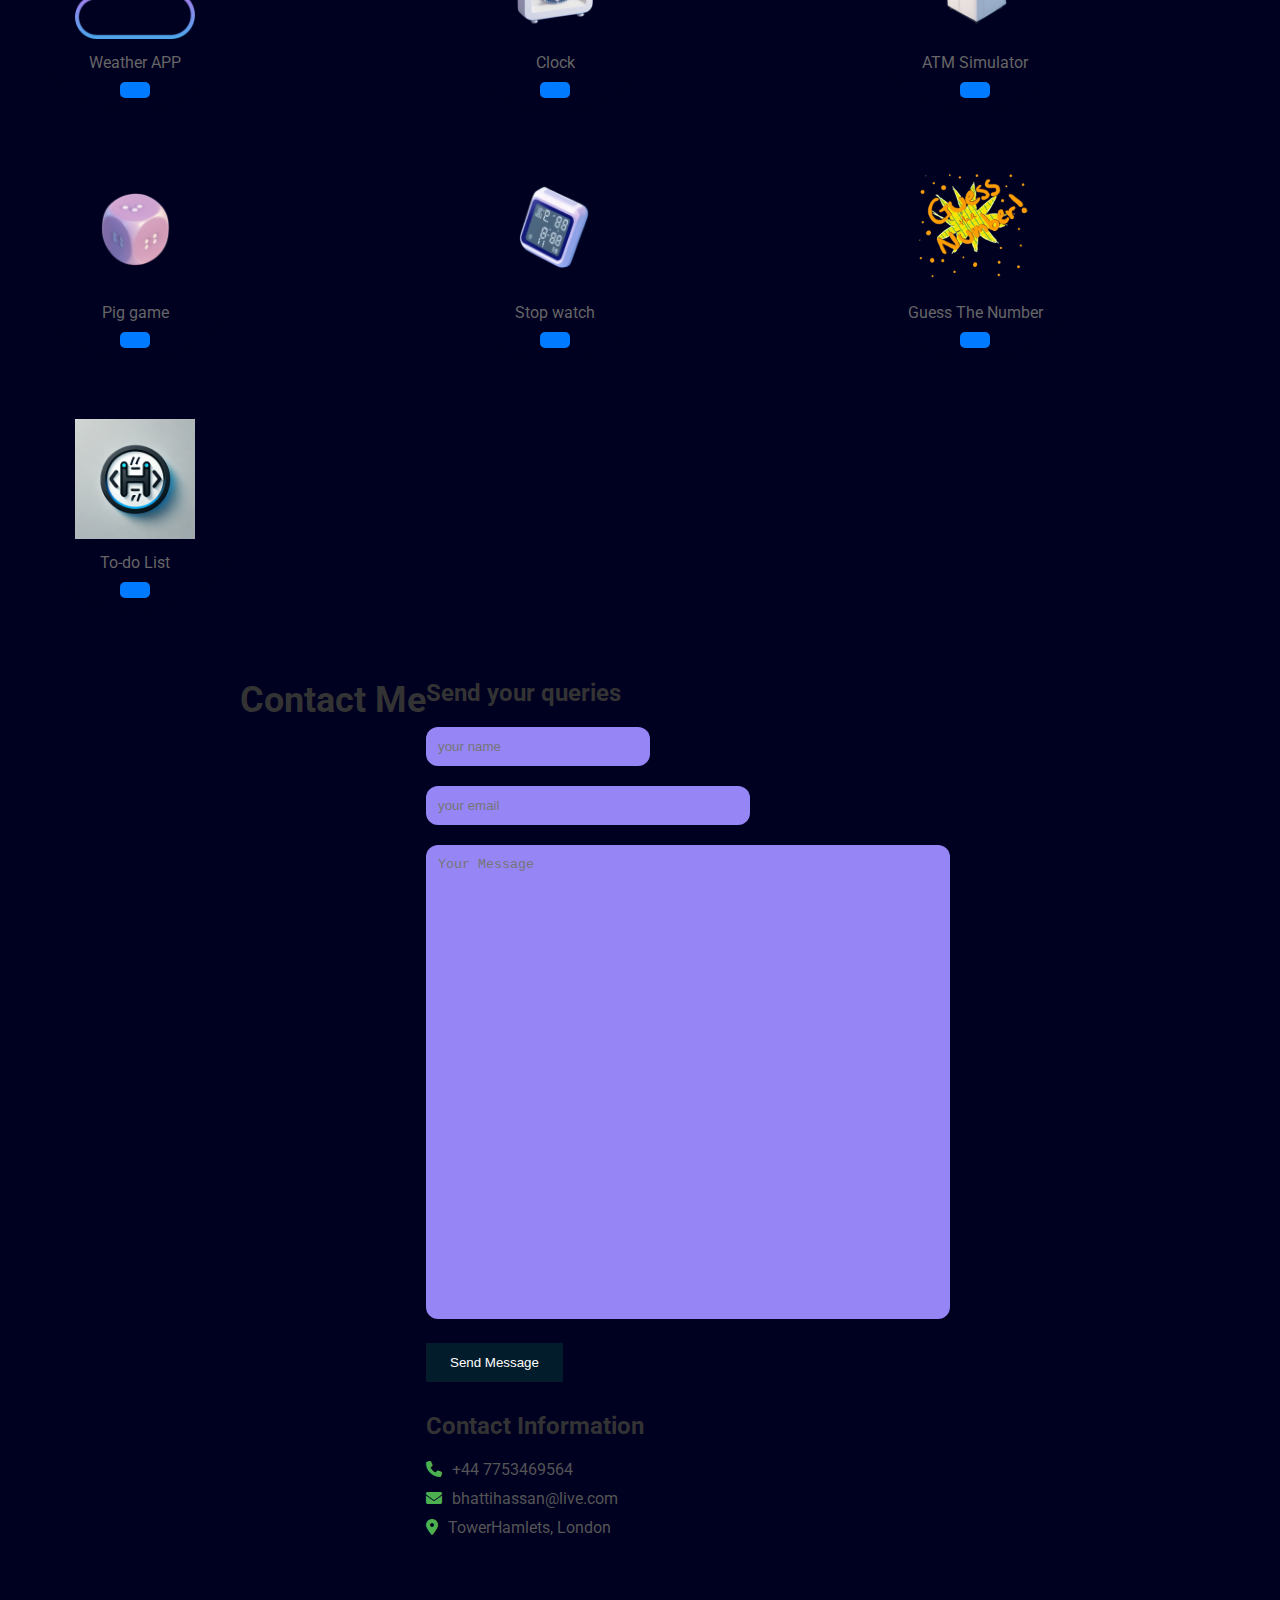
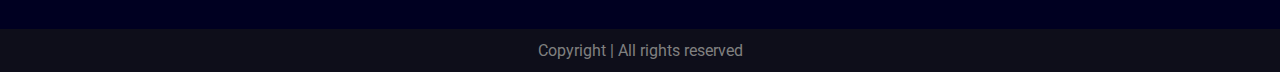
==== commit 5ad5a25e: "another update" ====
--- a/index.html
+++ b/index.html
@@ -193,7 +193,7 @@
     <footer>
 
 <div class="footer-rights">
- Copyright &#169;www.hassansportfolio.com | All rights reserved
+ Copyright | All rights reserved
 </div>
     </footer>
 
